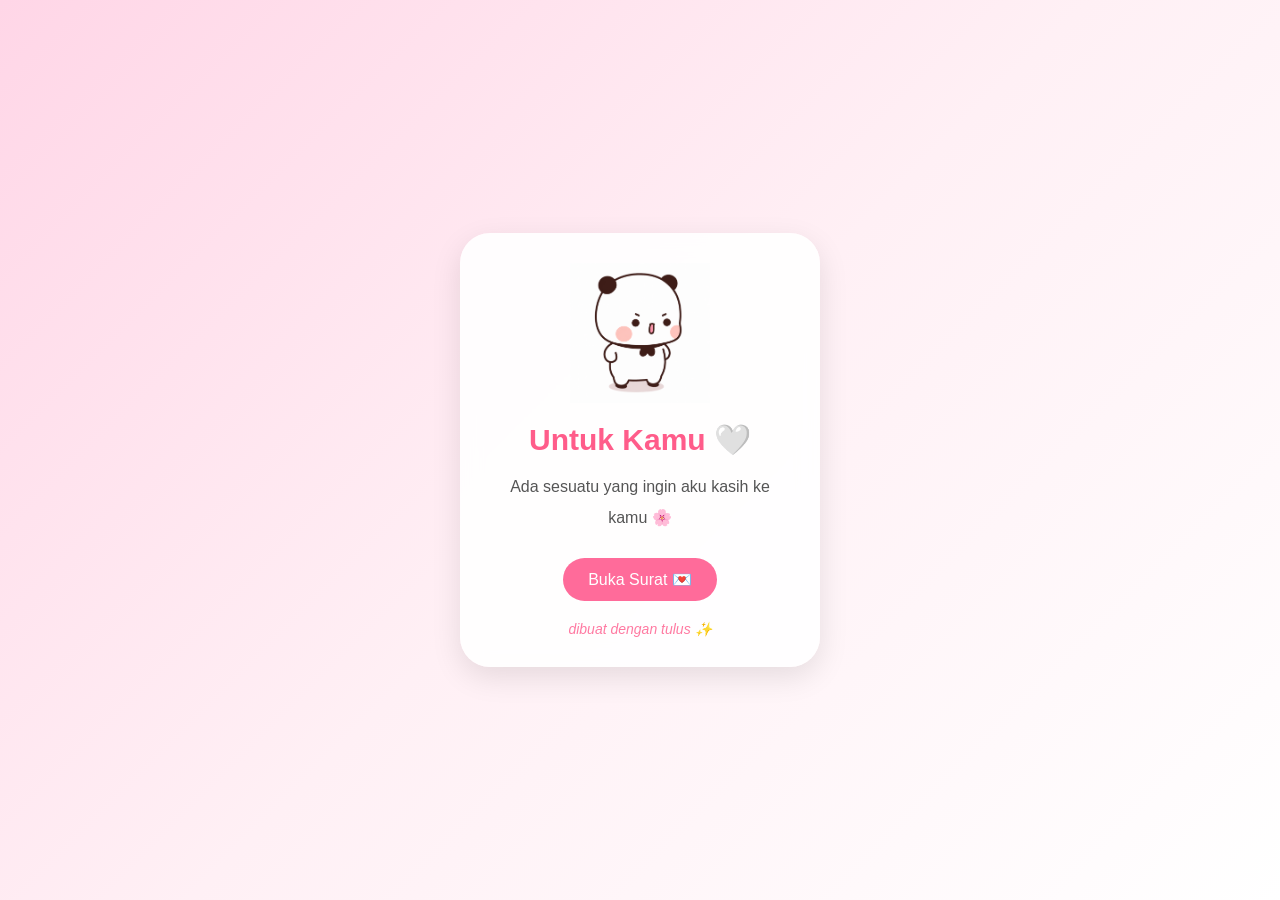
==== index.html @ 0b1b0857 "Upload pertama" ====
<!DOCTYPE html>
<html lang="id">
<head>
  <meta charset="UTF-8" />
  <meta name="viewport" content="width=device-width, initial-scale=1.0"/>

  <title>Surat Cinta 🤍</title>

  <link rel="stylesheet" href="style.css">
</head>
<body>

  <!-- Emoji jatuh -->
  <div id="hearts"></div>

  <!-- Container -->
  <div class="container">

    <!-- Card -->
    <div class="card">

      <!-- Emoji -->
      <img 
        src="image/emoji.png"
        alt="emoji"
        class="emoji"
      >

      <!-- Judul -->
      <h1>Untuk Kamu 🤍</h1>

      <!-- Pesan -->
      <div class="message">
        Ada sesuatu yang ingin aku kasih ke kamu 🌸
      </div>

      <!-- Tombol -->
      <button class="btn" id="loveBtn">
        Buka Surat 💌
      </button>

      <!-- Footer -->
      <div class="footer">
        dibuat dengan tulus ✨
      </div>

    </div>
  </div>

  <!-- Popup Pertanyaan -->
  <div class="question-popup" id="questionPopup">

    <h2>🥺</h2>

    <p>
      Apakah kamu yakin<br>
      ingin membuka surat ini?
    </p>

    <div class="question-buttons">

      <button onclick="goToLetter()">
        Yakin 🤍
      </button>

      <button onclick="closeQuestion()">
        Tidak 😳
      </button>

    </div>

  </div>

  <script src="script.js"></script>

</body>
</html>
---- style.css ----
/* =========================
   RESET
========================= */
*{
  margin:0;
  padding:0;
  box-sizing:border-box;

  font-family:Poppins,sans-serif;
}

/* =========================
   BODY
========================= */
body{

  min-height:100vh;

  overflow-x:hidden;

  display:flex;
  justify-content:center;
  align-items:center;

  background:linear-gradient(
    135deg,
    #ffd6e7,
    #fff0f5,
    #ffffff
  );

  position:relative;
}

/* =========================
   CONTAINER
========================= */
.container{

  position:relative;

  z-index:5;

  animation:fadeIn 1.5s ease;

  padding:20px;
}

/* =========================
   CARD
========================= */
.card{

  width:360px;

  background:rgba(255,255,255,0.9);

  backdrop-filter:blur(10px);

  padding:30px;

  border-radius:30px;

  text-align:center;

  box-shadow:
    0 10px 30px rgba(0,0,0,0.1);

  position:relative;

  overflow:hidden;
}

/* =========================
   EMOJI
========================= */
.emoji{

  width:140px;

  margin-bottom:15px;

  animation:float 3s ease-in-out infinite;
}

/* Emoji besar */
.big-emoji{

  width:170px;
}

/* =========================
   JUDUL
========================= */
h1{

  color:#ff5c8a;

  margin-bottom:15px;

  font-size:30px;
}

/* =========================
   PESAN
========================= */
.message{

  color:#555;

  line-height:1.9;

  font-size:16px;
}

/* Pesan spesial */
.special-message{

  font-size:17px;

  line-height:2;
}

/* =========================
   FOOTER
========================= */
.footer{

  margin-top:20px;

  color:#ff7aa2;

  font-size:14px;

  font-style:italic;
}

/* =========================
   TOMBOL AWAL
========================= */
.btn{

  margin-top:25px;

  padding:12px 25px;

  border:none;

  border-radius:50px;

  background:#ff6b9a;

  color:white;

  font-size:16px;

  cursor:pointer;

  transition:0.3s;

  position:relative;
}

.btn:hover{

  background:#ff4f86;
}

/* =========================
   LINK TOMBOL
========================= */
.next-link{

  text-decoration:none;

  display:flex;

  justify-content:center;

  width:100%;
}

/* =========================
   TOMBOL PREMIUM
========================= */
.next-btn{

  margin-top:30px;

  border:none;

  outline:none;

  background:linear-gradient(
    135deg,
    #ff7aa2,
    #ff4f86
  );

  color:white;

  padding:14px 28px;

  border-radius:50px;

  font-size:16px;

  font-weight:bold;

  cursor:pointer;

  display:flex;

  align-items:center;

  justify-content:center;

  gap:10px;

  transition:0.4s;

  box-shadow:
    0 10px 20px rgba(255,92,138,0.3);

  position:relative;

  overflow:hidden;
}

/* Efek glow */
.next-btn::before{

  content:'';

  position:absolute;

  top:0;
  left:-100%;

  width:100%;
  height:100%;

  background:rgba(255,255,255,0.2);

  transition:0.5s;
}

/* Hover */
.next-btn:hover{

  transform:
    translateY(-4px)
    scale(1.03);

  box-shadow:
    0 15px 25px rgba(255,92,138,0.4);
}

/* Efek geser */
.next-btn:hover::before{

  left:100%;
}

/* Icon animasi */
.arrow{

  animation:arrowMove 1.5s infinite;
}

/* =========================
   POPUP PERTANYAAN
========================= */
.question-popup{

  position:fixed;

  top:50%;
  left:50%;

  transform:
    translate(-50%,-50%)
    scale(0);

  background:white;

  width:320px;

  padding:30px;

  border-radius:25px;

  text-align:center;

  box-shadow:
    0 10px 30px rgba(0,0,0,0.2);

  z-index:20;

  transition:0.4s;
}

.question-popup.active{

  transform:
    translate(-50%,-50%)
    scale(1);
}

.question-popup h2{

  font-size:40px;

  margin-bottom:10px;
}

.question-popup p{

  color:#555;

  font-size:18px;

  line-height:1.7;
}

/* Tombol popup */
.question-buttons{

  margin-top:20px;

  display:flex;

  gap:10px;

  justify-content:center;
}

.question-buttons button{

  border:none;

  padding:10px 18px;

  border-radius:30px;

  cursor:pointer;

  background:#ff6b9a;

  color:white;

  transition:0.3s;
}

.question-buttons button:hover{

  transform:scale(1.05);
}

/* =========================
   HEART JATUH
========================= */
.heart{

  position:absolute;

  top:-10%;

  animation:fall linear infinite;

  z-index:1;
}

/* =========================
   BUBBLE LUCU
========================= */
.bubble{

  position:absolute;

  background:rgba(255,255,255,0.8);

  backdrop-filter:blur(10px);

  padding:10px 18px;

  border-radius:20px;

  color:#ff5c8a;

  font-size:14px;

  box-shadow:
    0 5px 15px rgba(0,0,0,0.08);

  animation:float 4s ease-in-out infinite;

  z-index:2;
}

/* Posisi bubble */
.bubble1{

  top:15%;
  left:10%;
}

.bubble2{

  top:20%;
  right:10%;
}

.bubble3{

  bottom:15%;
  left:20%;
}

/* =========================
   BACKGROUND BLUR
========================= */
.bg-circle{

  position:absolute;

  border-radius:50%;

  filter:blur(70px);

  opacity:0.4;

  z-index:0;
}

/* Lingkaran */
.circle1{

  width:200px;
  height:200px;

  background:#ffb3c7;

  top:-50px;
  left:-50px;
}

.circle2{

  width:250px;
  height:250px;

  background:#ffd6e7;

  bottom:-80px;
  right:-80px;
}

.circle3{

  width:150px;
  height:150px;

  background:#fff0f5;

  top:50%;
  left:60%;
}

/* =========================
   MINI HEARTS
========================= */
.mini-hearts{

  margin-top:20px;

  font-size:24px;

  animation:float 2s ease-in-out infinite;
}

/* =========================
   ANIMASI
========================= */
@keyframes float{

  0%{
    transform:translateY(0px);
  }

  50%{
    transform:translateY(-10px);
  }

  100%{
    transform:translateY(0px);
  }
}

/* Fade */
@keyframes fadeIn{

  from{
    opacity:0;
    transform:translateY(20px);
  }

  to{
    opacity:1;
    transform:translateY(0);
  }
}

/* Heart jatuh */
@keyframes fall{

  0%{
    transform:
      translateY(-10vh)
      rotate(0deg);

    opacity:1;
  }

  100%{
    transform:
      translateY(110vh)
      rotate(360deg);

    opacity:0;
  }
}

/* Arrow animasi */
@keyframes arrowMove{

  0%{
    transform:translateX(0px);
  }

  50%{
    transform:translateX(5px);
  }

  100%{
    transform:translateX(0px);
  }
}

/* =========================
   RESPONSIVE HP
========================= */
@media (max-width:480px){

  .card{

    width:100%;

    padding:25px 20px;
  }

  .emoji{

    width:110px;
  }

  .big-emoji{

    width:140px;
  }

  h1{

    font-size:24px;
  }

  .message{

    font-size:14px;
  }

  .special-message{

    font-size:15px;
  }

  .btn,
  .next-btn{

    width:100%;
  }

  .bubble{

    font-size:12px;

    padding:8px 14px;
  }

}
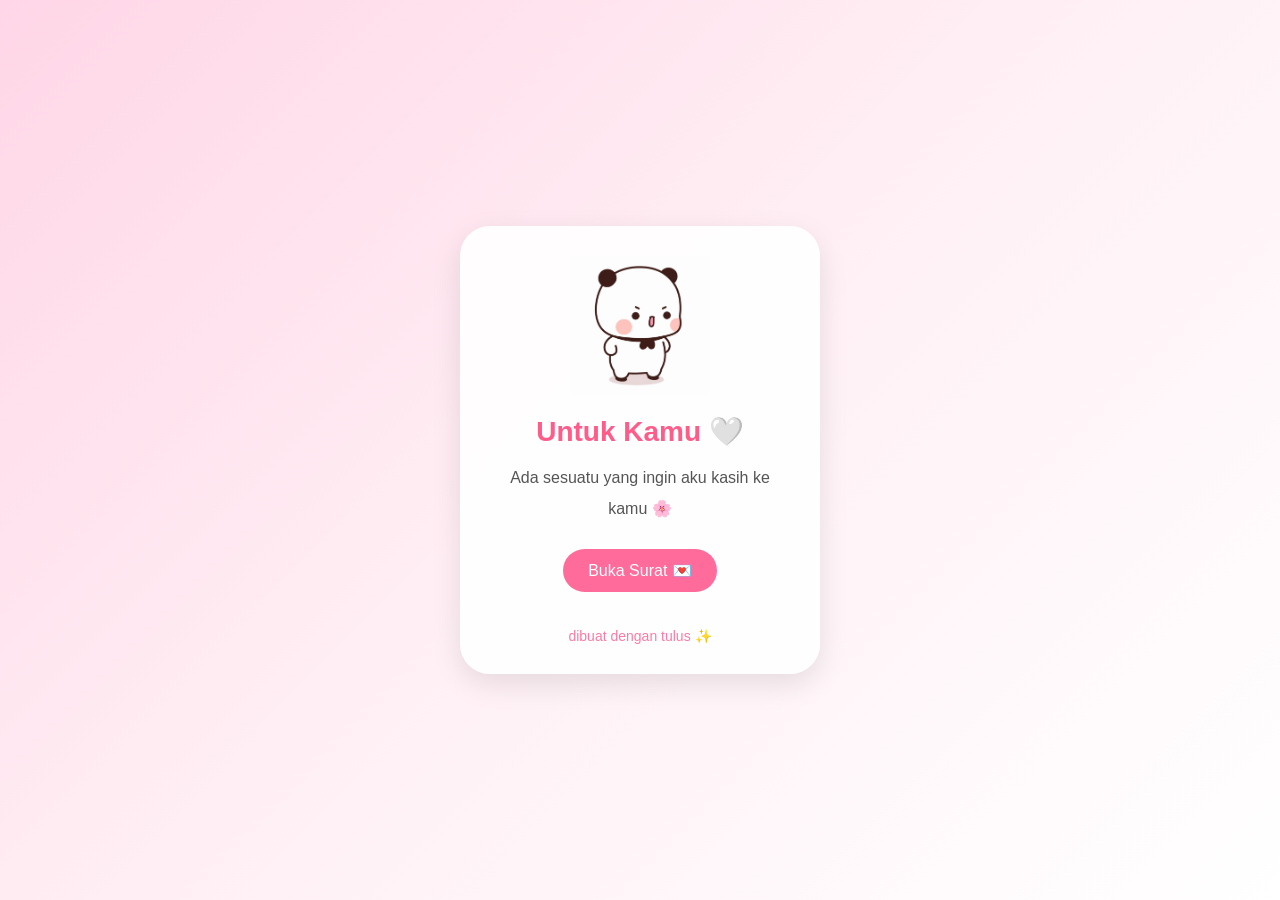
==== commit 9b2d30bc: "pesan update7" ====
--- a/index.html
+++ b/index.html
@@ -4,7 +4,7 @@
   <meta charset="UTF-8" />
   <meta name="viewport" content="width=device-width, initial-scale=1.0"/>
 
-  <title>Surat Cinta 🤍</title>
+  <title>Surat 🤍</title>
 
   <link rel="stylesheet" href="style.css">
 </head>
@@ -41,6 +41,7 @@
 
       <!-- Footer -->
       <div class="footer">
+      </br>
         dibuat dengan tulus ✨
       </div>
 
@@ -50,7 +51,7 @@
   <!-- Popup Pertanyaan -->
   <div class="question-popup" id="questionPopup">
 
-    <h2>🥺</h2>
+    <h2>😊</h2>
 
     <p>
       Apakah kamu yakin<br>
--- a/style.css
+++ b/style.css
@@ -5,22 +5,21 @@
   margin:0;
   padding:0;
   box-sizing:border-box;
-
   font-family:Poppins,sans-serif;
 }
 
 /* =========================
-   BODY
-========================= */
-body{
-
+   HTML + BODY FIX HP
+========================= */
+html, body{
+  width:100%;
   min-height:100vh;
 
   overflow-x:hidden;
-
-  display:flex;
-  justify-content:center;
-  align-items:center;
+  overflow-y:auto;
+
+  -webkit-overflow-scrolling: touch;
+  overscroll-behavior: none;
 
   background:linear-gradient(
     135deg,
@@ -29,522 +28,262 @@
     #ffffff
   );
 
+  display:flex;
+  justify-content:center;
+  align-items:center;
+}
+
+/* =========================
+   CONTAINER
+========================= */
+.container{
   position:relative;
-}
-
-/* =========================
-   CONTAINER
-========================= */
-.container{
+  z-index:5;
+  padding:20px;
+}
+
+/* =========================
+   CARD
+========================= */
+.card{
+  width:360px;
+  max-width:100%;
+
+  background:rgba(255,255,255,0.9);
+  backdrop-filter:blur(10px);
+
+  padding:30px;
+
+  border-radius:30px;
+
+  text-align:center;
+
+  box-shadow:0 10px 30px rgba(0,0,0,0.1);
+}
+
+/* =========================
+   EMOJI
+========================= */
+.emoji{
+  width:140px;
+  margin-bottom:15px;
+  animation:float 3s ease-in-out infinite;
+}
+
+/* =========================
+   TEXT
+========================= */
+h1{
+  color:#ff5c8a;
+  margin-bottom:15px;
+  font-size:28px;
+}
+
+.message{
+  color:#555;
+  line-height:1.9;
+  font-size:16px;
+}
+
+.footer{
+  margin-top:20px;
+  color:#ff7aa2;
+  font-size:14px;
+}
+
+/* =========================
+   BUTTON BASIC (kalau masih dipakai)
+========================= */
+.btn{
+  margin-top:25px;
+  padding:12px 25px;
+  border:none;
+  border-radius:50px;
+  background:#ff6b9a;
+  color:white;
+  font-size:16px;
+  cursor:pointer;
+  transition:0.3s;
+  touch-action:manipulation;
+}
+
+.btn:hover{
+  background:#ff4f86;
+}
+
+/* =========================
+   NEXT LINK
+========================= */
+.next-link{
+  text-decoration:none;
+  display:flex;
+  justify-content:center;
+}
+
+/* =========================
+   NEXT BUTTON PREMIUM (FIX HP)
+========================= */
+.next-btn{
+
+  margin-top:25px;
+
+  width:100%;
+
+  padding:14px 25px;
+
+  border:none;
+  border-radius:50px;
+
+  font-size:16px;
+  font-weight:600;
+
+  color:white;
+
+  cursor:pointer;
+
+  display:flex;
+  justify-content:center;
+  align-items:center;
+  gap:10px;
+
+  background:linear-gradient(135deg,#ff7aa2,#ff4f86);
+
+  box-shadow:0 12px 25px rgba(255,92,138,0.35);
+
+  transition:all 0.3s ease;
 
   position:relative;
-
-  z-index:5;
-
-  animation:fadeIn 1.5s ease;
-
-  padding:20px;
-}
-
-/* =========================
-   CARD
-========================= */
-.card{
-
-  width:360px;
-
-  background:rgba(255,255,255,0.9);
-
-  backdrop-filter:blur(10px);
-
-  padding:30px;
-
-  border-radius:30px;
-
-  text-align:center;
-
-  box-shadow:
-    0 10px 30px rgba(0,0,0,0.1);
-
-  position:relative;
-
   overflow:hidden;
-}
-
-/* =========================
-   EMOJI
-========================= */
-.emoji{
-
-  width:140px;
-
-  margin-bottom:15px;
-
-  animation:float 3s ease-in-out infinite;
-}
-
-/* Emoji besar */
-.big-emoji{
-
-  width:170px;
-}
-
-/* =========================
-   JUDUL
-========================= */
-h1{
-
-  color:#ff5c8a;
-
-  margin-bottom:15px;
-
-  font-size:30px;
-}
-
-/* =========================
-   PESAN
-========================= */
-.message{
-
-  color:#555;
-
-  line-height:1.9;
-
-  font-size:16px;
-}
-
-/* Pesan spesial */
-.special-message{
-
-  font-size:17px;
-
-  line-height:2;
-}
-
-/* =========================
-   FOOTER
-========================= */
-.footer{
-
-  margin-top:20px;
-
-  color:#ff7aa2;
-
-  font-size:14px;
-
-  font-style:italic;
-}
-
-/* =========================
-   TOMBOL AWAL
-========================= */
-.btn{
-
-  margin-top:25px;
-
-  padding:12px 25px;
-
-  border:none;
-
-  border-radius:50px;
-
-  background:#ff6b9a;
-
-  color:white;
-
-  font-size:16px;
-
-  cursor:pointer;
-
-  transition:0.3s;
-
-  position:relative;
-}
-
-.btn:hover{
-
-  background:#ff4f86;
-}
-
-/* =========================
-   LINK TOMBOL
-========================= */
-.next-link{
-
-  text-decoration:none;
-
-  display:flex;
-
-  justify-content:center;
-
-  width:100%;
-}
-
-/* =========================
-   TOMBOL PREMIUM
-========================= */
-.next-btn{
-
-  margin-top:30px;
-
-  border:none;
-
-  outline:none;
-
-  background:linear-gradient(
-    135deg,
-    #ff7aa2,
-    #ff4f86
-  );
-
-  color:white;
-
-  padding:14px 28px;
-
-  border-radius:50px;
-
-  font-size:16px;
-
-  font-weight:bold;
-
-  cursor:pointer;
-
-  display:flex;
-
-  align-items:center;
-
-  justify-content:center;
-
-  gap:10px;
-
-  transition:0.4s;
-
-  box-shadow:
-    0 10px 20px rgba(255,92,138,0.3);
-
-  position:relative;
-
-  overflow:hidden;
-}
-
-/* Efek glow */
+
+  -webkit-tap-highlight-color: transparent;
+}
+
+/* hover desktop */
+.next-btn:hover{
+  transform:translateY(-3px) scale(1.03);
+  box-shadow:0 18px 35px rgba(255,92,138,0.45);
+}
+
+/* shine effect */
 .next-btn::before{
 
   content:'';
 
   position:absolute;
-
   top:0;
   left:-100%;
 
   width:100%;
   height:100%;
 
-  background:rgba(255,255,255,0.2);
+  background:rgba(255,255,255,0.25);
+
+  transform:skewX(-20deg);
 
   transition:0.5s;
 }
 
-/* Hover */
-.next-btn:hover{
-
-  transform:
-    translateY(-4px)
-    scale(1.03);
-
-  box-shadow:
-    0 15px 25px rgba(255,92,138,0.4);
-}
-
-/* Efek geser */
 .next-btn:hover::before{
-
-  left:100%;
-}
-
-/* Icon animasi */
+  left:120%;
+}
+
+/* panah animasi */
 .arrow{
-
+  display:inline-block;
   animation:arrowMove 1.5s infinite;
 }
 
 /* =========================
-   POPUP PERTANYAAN
+   POPUP (AMAN HP)
 ========================= */
 .question-popup{
-
   position:fixed;
-
   top:50%;
   left:50%;
-
-  transform:
-    translate(-50%,-50%)
-    scale(0);
+  transform:translate(-50%,-50%) scale(0);
 
   background:white;
-
   width:320px;
-
   padding:30px;
 
   border-radius:25px;
 
   text-align:center;
 
-  box-shadow:
-    0 10px 30px rgba(0,0,0,0.2);
-
-  z-index:20;
-
-  transition:0.4s;
+  box-shadow:0 10px 30px rgba(0,0,0,0.2);
+
+  z-index:9999;
+
+  opacity:0;
+  visibility:hidden;
+  pointer-events:none;
+
+  transition:0.35s ease;
 }
 
 .question-popup.active{
-
-  transform:
-    translate(-50%,-50%)
-    scale(1);
-}
-
-.question-popup h2{
-
-  font-size:40px;
-
-  margin-bottom:10px;
-}
-
-.question-popup p{
-
-  color:#555;
-
-  font-size:18px;
-
-  line-height:1.7;
-}
-
-/* Tombol popup */
+  transform:translate(-50%,-50%) scale(1);
+  opacity:1;
+  visibility:visible;
+  pointer-events:auto;
+}
+
 .question-buttons{
-
   margin-top:20px;
-
   display:flex;
-
   gap:10px;
-
   justify-content:center;
 }
 
 .question-buttons button{
-
   border:none;
-
   padding:10px 18px;
-
   border-radius:30px;
-
   cursor:pointer;
-
   background:#ff6b9a;
-
   color:white;
-
   transition:0.3s;
 }
 
 .question-buttons button:hover{
-
   transform:scale(1.05);
 }
 
 /* =========================
-   HEART JATUH
+   HEART ANIMATION
 ========================= */
 .heart{
-
-  position:absolute;
-
-  top:-10%;
-
+  position:fixed;
+  top:-10vh;
+  pointer-events:none;
   animation:fall linear infinite;
-
   z-index:1;
 }
 
 /* =========================
-   BUBBLE LUCU
-========================= */
-.bubble{
-
-  position:absolute;
-
-  background:rgba(255,255,255,0.8);
-
-  backdrop-filter:blur(10px);
-
-  padding:10px 18px;
-
-  border-radius:20px;
-
-  color:#ff5c8a;
-
-  font-size:14px;
-
-  box-shadow:
-    0 5px 15px rgba(0,0,0,0.08);
-
-  animation:float 4s ease-in-out infinite;
-
-  z-index:2;
-}
-
-/* Posisi bubble */
-.bubble1{
-
-  top:15%;
-  left:10%;
-}
-
-.bubble2{
-
-  top:20%;
-  right:10%;
-}
-
-.bubble3{
-
-  bottom:15%;
-  left:20%;
-}
-
-/* =========================
-   BACKGROUND BLUR
-========================= */
-.bg-circle{
-
-  position:absolute;
-
-  border-radius:50%;
-
-  filter:blur(70px);
-
-  opacity:0.4;
-
-  z-index:0;
-}
-
-/* Lingkaran */
-.circle1{
-
-  width:200px;
-  height:200px;
-
-  background:#ffb3c7;
-
-  top:-50px;
-  left:-50px;
-}
-
-.circle2{
-
-  width:250px;
-  height:250px;
-
-  background:#ffd6e7;
-
-  bottom:-80px;
-  right:-80px;
-}
-
-.circle3{
-
-  width:150px;
-  height:150px;
-
-  background:#fff0f5;
-
-  top:50%;
-  left:60%;
-}
-
-/* =========================
-   MINI HEARTS
-========================= */
-.mini-hearts{
-
-  margin-top:20px;
-
-  font-size:24px;
-
-  animation:float 2s ease-in-out infinite;
-}
-
-/* =========================
    ANIMASI
 ========================= */
 @keyframes float{
-
+  0%{transform:translateY(0);}
+  50%{transform:translateY(-10px);}
+  100%{transform:translateY(0);}
+}
+
+@keyframes fall{
   0%{
-    transform:translateY(0px);
-  }
-
-  50%{
-    transform:translateY(-10px);
-  }
-
+    transform:translateY(-10vh);
+    opacity:1;
+  }
   100%{
-    transform:translateY(0px);
-  }
-}
-
-/* Fade */
-@keyframes fadeIn{
-
-  from{
+    transform:translateY(110vh);
     opacity:0;
-    transform:translateY(20px);
-  }
-
-  to{
-    opacity:1;
-    transform:translateY(0);
-  }
-}
-
-/* Heart jatuh */
-@keyframes fall{
-
-  0%{
-    transform:
-      translateY(-10vh)
-      rotate(0deg);
-
-    opacity:1;
-  }
-
-  100%{
-    transform:
-      translateY(110vh)
-      rotate(360deg);
-
-    opacity:0;
-  }
-}
-
-/* Arrow animasi */
+  }
+}
+
 @keyframes arrowMove{
-
-  0%{
-    transform:translateX(0px);
-  }
-
-  50%{
-    transform:translateX(5px);
-  }
-
-  100%{
-    transform:translateX(0px);
-  }
+  0%{transform:translateX(0);}
+  50%{transform:translateX(5px);}
+  100%{transform:translateX(0);}
 }
 
 /* =========================
@@ -553,48 +292,24 @@
 @media (max-width:480px){
 
   .card{
-
     width:100%;
-
     padding:25px 20px;
   }
 
   .emoji{
-
     width:110px;
   }
 
-  .big-emoji{
-
-    width:140px;
-  }
-
   h1{
-
     font-size:24px;
   }
 
   .message{
-
     font-size:14px;
-  }
-
-  .special-message{
-
-    font-size:15px;
   }
 
   .btn,
   .next-btn{
-
     width:100%;
   }
-
-  .bubble{
-
-    font-size:12px;
-
-    padding:8px 14px;
-  }
-
 }
